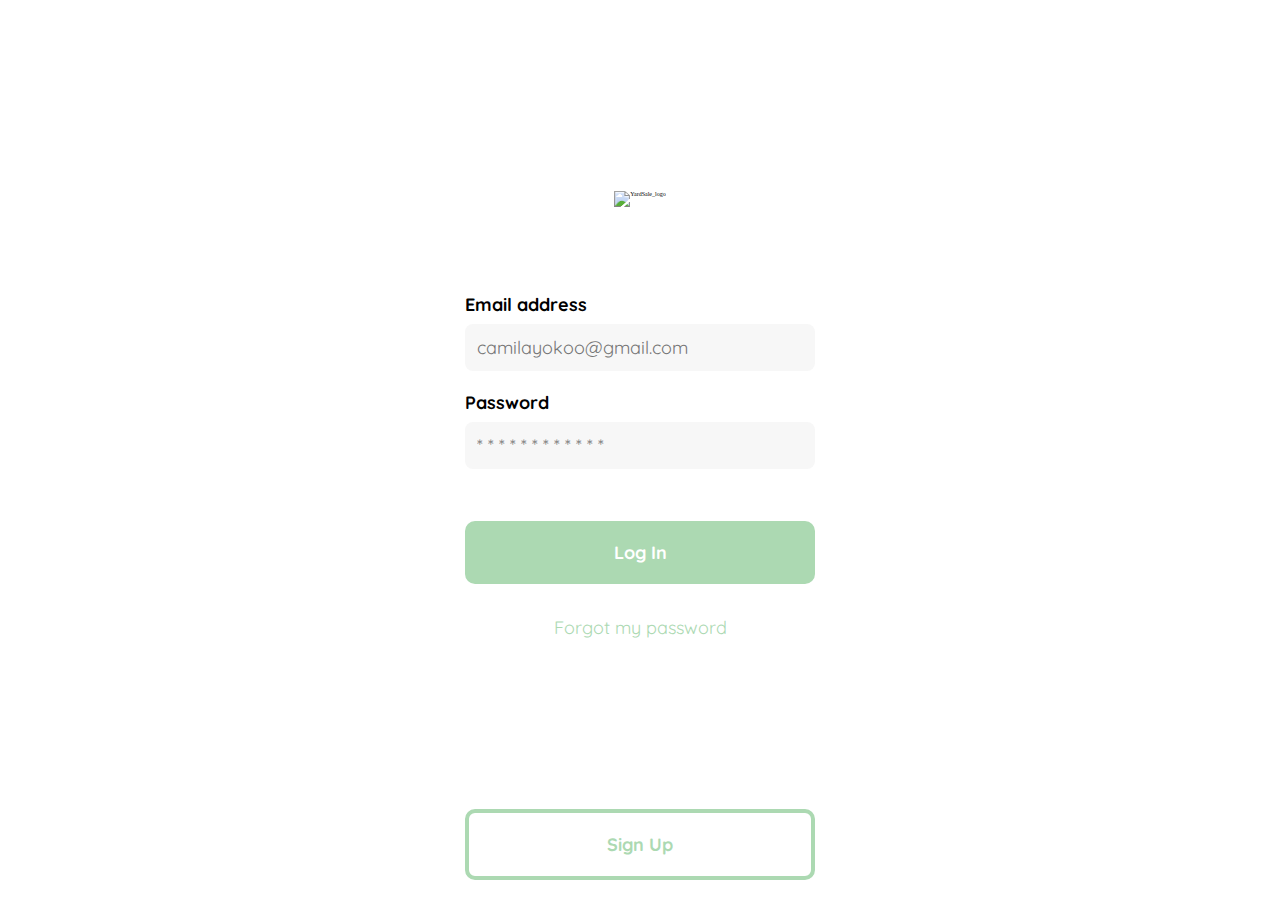
==== pages/login.html @ fc348dac "YardSale login.html terminado diseno" ====
<!DOCTYPE html>
<html lang="en">
<head>
    <meta charset="UTF-8">
    <meta http-equiv="X-UA-Compatible" content="IE=edge">
    <meta name="viewport" content="width=device-width, initial-scale=1.0">
    <title>Sign In</title>

    <link rel="stylesheet" href="/styles/styles.css">
</head>
<body>
        
    <form action="/" class="login">
        <img class="logo" src="https://raw.githubusercontent.com/platzi/curso-frontend-developer-practico/main/logos/logo_yard_sale.svg" alt="YardSale_logo">
        
        <div class="data">
            <div class="input">
                <label for="email">Email address</label>
                <input type="email" name="email" id="email" placeholder="camilayokoo@gmail.com" required>
            </div>

            <div class="input">
                <label for="password">Password</label>
                <input type="password" name="password" id="password" placeholder="* * * * * * * * * * * *" required>
            </div>
        </div>
        
        <div class="actions">
            <input type="submit" value="Log In" class="primary_button logIn_button">
            <a href="/pages/passwordRecovery.html">Forgot my password</a>
        </div>

    </form>
    
    <footer class="login_footer">
        <input type="button" value="Sign Up" class="primary_button signUp_button">
    </footer>

</body>
</html>
---- styles/styles.css ----
/* imports */

/* Quicksand Font */
@import url('https://fonts.googleapis.com/css2?family=Quicksand:wght@300;400;500;600;700&display=swap');

/* Roboto Font */
@import url('https://fonts.googleapis.com/css2?family=Roboto:ital,wght@0,100;0,300;0,400;0,500;0,700;0,900;1,100;1,300;1,400;1,500;1,700;1,900&display=swap');

:root {
    /* Color palette */
    --very_light_pink: #C7C7C7;
    --hospital_green: #ACD9B2;
    --white: #ffffff;
    --dark: #232830;
    --black: #000000;

    /* elements color */
    --textInputField: #f7f7f7;

    /* Fonts */
    --sm: 14rem;
    --md: 16rem;
    --lg: 18rem;

    --h1_fontSize: var(--lg);
    --h1_title: bold var(--h1_fontSize) 'Quicksand', sans-serif;
    --h1_body: var(--h1_fontSize) 'Quicksand', sans-serif;
    --h1_price: bold var(--h1_fontSize) 'Roboto', sans-serif;
    --h1_light: var(--h1_title);;
}

html{
    font-size: 6.25%;
}

body{
    width: 100%;
    height: 100vh;
    padding: 20rem;

    display: grid;
    grid-template-rows:1fr auto;
    place-items: center;
    overflow: hidden;

    background: var(--white);
}

*{
    box-sizing: border-box;
    margin: 0;
    padding: 0;
    
    list-style: none;
    outline: none;
    appearance: none;
    border: none;
    text-decoration: none;
}

.login{
    display: flex;
    flex-direction: column;
    align-items: center;
    gap: 52rem;
}

.logo{
    height: 50rem;
}

.data{
    width: 100%;

    display: flex;
    flex-direction: column;
    gap: 20rem;
}

.input{
    display: flex;
    flex-direction: column;
    gap: 8rem;

    font: var(--h1_title);
}

.input input{
    border-radius: 8rem;
    padding: 12rem;

    background: var(--textInputField);
    font: var(--h1_body);
}

.actions{
    display: flex;
    flex-direction: column;
    align-items: center;
    gap: 32rem;

    font: var(--h1_body);
}

.actions input{
    color: var(--white);
    background: var(--hospital_green);
}

.actions a{
    color: var(--hospital_green);
}

.primary_button{
    width: 350rem;
    padding: 20rem;
    border-radius: 10rem;
    font: var(--h1_title);
}

.signUp_button{
    border:4rem solid var(--hospital_green);
    color: var(--hospital_green);
    background: var(--white);
}
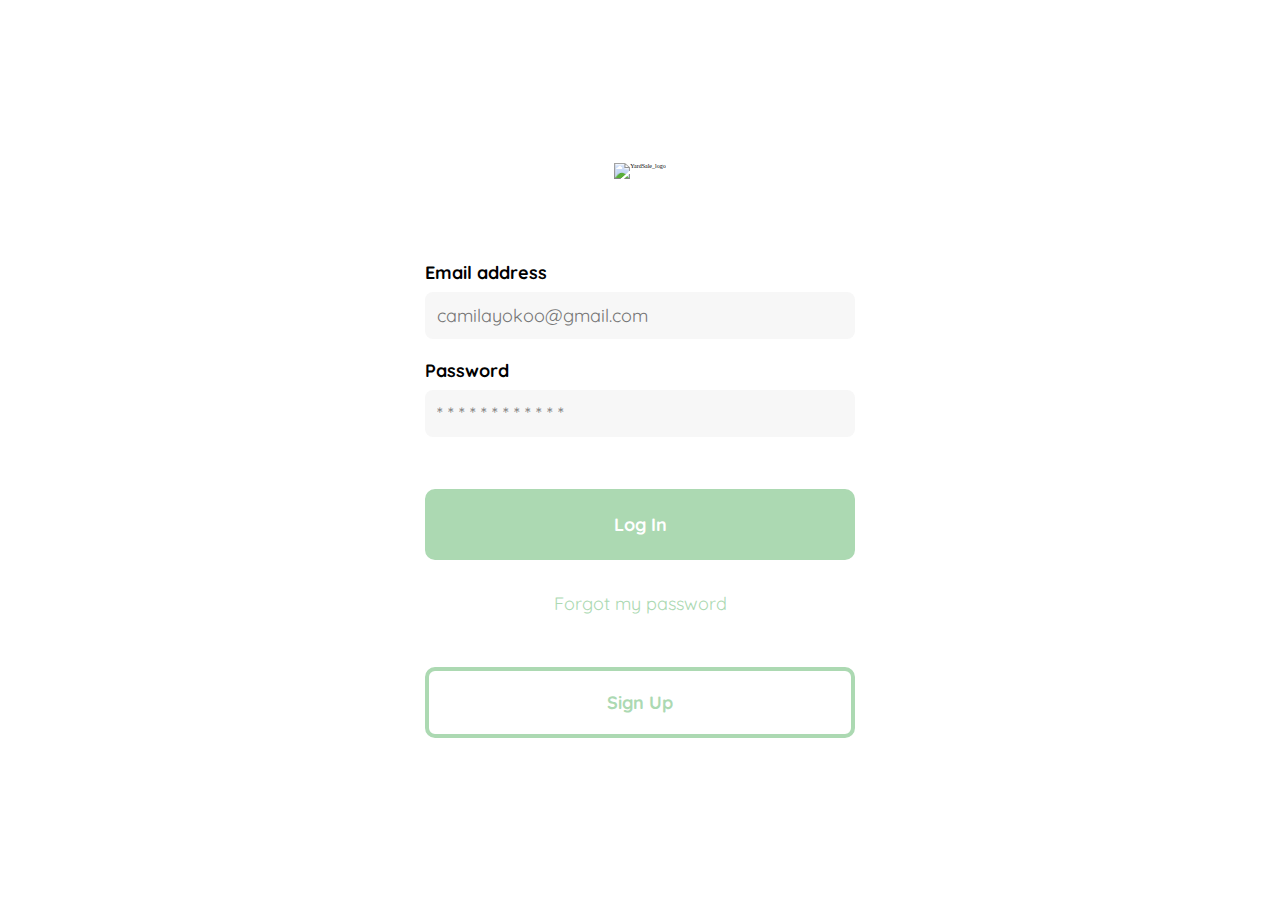
==== commit 49a8f9f2: "Pages design terminated, Falta incluir comportamiento Desktop" ====
--- a/pages/login.html
+++ b/pages/login.html
@@ -4,13 +4,13 @@
     <meta charset="UTF-8">
     <meta http-equiv="X-UA-Compatible" content="IE=edge">
     <meta name="viewport" content="width=device-width, initial-scale=1.0">
-    <title>Sign In</title>
+    <title>YardSale</title>
 
     <link rel="stylesheet" href="/styles/styles.css">
 </head>
 <body>
         
-    <form action="/" class="login">
+    <form action="/index.html" class="form">
         <img class="logo" src="https://raw.githubusercontent.com/platzi/curso-frontend-developer-practico/main/logos/logo_yard_sale.svg" alt="YardSale_logo">
         
         <div class="data">
@@ -30,11 +30,10 @@
             <a href="/pages/passwordRecovery.html">Forgot my password</a>
         </div>
 
+        <div class="login_footer">
+            <input type="button" value="Sign Up" class="primary_button signUp_button" onclick="location.href='/pages/register.html'">
+        </div>
+
     </form>
-    
-    <footer class="login_footer">
-        <input type="button" value="Sign Up" class="primary_button signUp_button">
-    </footer>
-
 </body>
 </html>--- a/styles/styles.css
+++ b/styles/styles.css
@@ -1,4 +1,7 @@
 /* imports */
+
+/* Iconos */
+@import url("https://cdnjs.cloudflare.com/ajax/libs/font-awesome/6.1.1/css/all.min.css");
 
 /* Quicksand Font */
 @import url('https://fonts.googleapis.com/css2?family=Quicksand:wght@300;400;500;600;700&display=swap');
@@ -10,7 +13,11 @@
     /* Color palette */
     --very_light_pink: #C7C7C7;
     --hospital_green: #ACD9B2;
+    --salmonRed: #d04949;
+    --salmonRed_opacity: #d049495f;
     --white: #ffffff;
+    --gray: #7d7c7c;
+    --gray_light: #7d7c7c69;
     --dark: #232830;
     --black: #000000;
 
@@ -26,7 +33,6 @@
     --h1_title: bold var(--h1_fontSize) 'Quicksand', sans-serif;
     --h1_body: var(--h1_fontSize) 'Quicksand', sans-serif;
     --h1_price: bold var(--h1_fontSize) 'Roboto', sans-serif;
-    --h1_light: var(--h1_title);;
 }
 
 html{
@@ -39,9 +45,8 @@
     padding: 20rem;
 
     display: grid;
-    grid-template-rows:1fr auto;
     place-items: center;
-    overflow: hidden;
+    /* overflow: hidden; */
 
     background: var(--white);
 }
@@ -58,15 +63,18 @@
     text-decoration: none;
 }
 
-.login{
+.form{
     display: flex;
     flex-direction: column;
     align-items: center;
     gap: 52rem;
+
+    width: 90%;
+    max-width: 430rem;
 }
 
 .logo{
-    height: 50rem;
+    height: 46rem;
 }
 
 .data{
@@ -78,6 +86,8 @@
 }
 
 .input{
+    width: 100%;
+
     display: flex;
     flex-direction: column;
     gap: 8rem;
@@ -94,6 +104,8 @@
 }
 
 .actions{
+    width: 100%;
+
     display: flex;
     flex-direction: column;
     align-items: center;
@@ -107,19 +119,307 @@
     background: var(--hospital_green);
 }
 
+.actions input:hover{
+    color: var(--hospital_green);
+    background: var(--white);
+}
+
 .actions a{
     color: var(--hospital_green);
 }
 
 .primary_button{
-    width: 350rem;
+    width: 100%;
+
     padding: 20rem;
     border-radius: 10rem;
     font: var(--h1_title);
+
+    cursor: pointer;
+    border:4rem solid var(--hospital_green);
 }
 
 .signUp_button{
-    border:4rem solid var(--hospital_green);
     color: var(--hospital_green);
     background: var(--white);
+}
+
+.signUp_button:hover{
+    background: var(--hospital_green);
+    color: var(--white);
+}
+
+.login_footer{
+    width: 100%;
+}
+
+#invalid_text{
+    color: var(--salmonRed);
+}
+
+#invalid_border{
+    border: 2rem solid var(--salmonRed);
+    background: var(--salmonRed_opacity);
+}
+
+.info{
+    display: flex;
+    flex-wrap: wrap;
+    flex-direction: column;
+    gap: 14rem;
+
+    align-items: center;
+    text-align: center;
+}
+
+.info h3{
+    font:bold 24rem 'Quicksand', sans-serif;
+}
+
+.info p{
+    font:22rem 'Quicksand', sans-serif;
+    color: var(--gray);
+}
+
+.form i{
+    font-size: 100rem;
+    color: var(--hospital_green);
+}
+
+nav{
+    position: fixed;
+    top: 0;
+    z-index: 10;
+
+    padding: 18rem;
+    width: 100%;
+
+    display: flex;
+    justify-content: space-between;
+    align-items: center;
+
+    background: var(--white);
+    box-shadow: 0 4rem 12rem #00000029;
+}
+
+nav i{
+    font-size: 26rem;
+    color: var(--dark);
+}
+
+nav img{
+    height: 36rem;
+}
+
+.box_search{
+    position: absolute;
+    top: 110rem;
+    z-index: 2;
+
+    width: 90%;
+    overflow: hidden;
+
+    display: flex;
+    flex-direction: column;
+    justify-content: center;
+    align-items: center;
+    gap: 20rem;
+
+    background: var(--white);
+}
+
+.search{
+    width: 100%;
+    padding: 14rem;
+
+    display: flex;
+    justify-content: start;
+    align-items: center;
+    gap: 12rem;
+
+    font-size: 20rem;
+
+    border-radius: 10rem;
+    background: var(--textInputField);
+    color: var(--gray_light);
+}
+
+.search input{
+    width: 100%;
+
+    color: var(--gray);
+    background: none;
+    font: bold 18rem 'Quicksand', sans-serif;
+}
+
+.search input::placeholder{
+    color: var(--gray_light);
+}
+
+.category{
+    width: 100%;
+    padding-top: 6rem;
+
+    display: flex;
+    justify-content: flex-start;
+    gap: 10rem;
+
+    font:var(--h1_title);
+    color: var(--gray_light);
+}
+
+.category p label{
+    cursor: pointer;
+    padding: 4rem 12rem;
+
+    border-radius: 8rem;
+}
+
+.category p input{
+    display: none;
+}
+
+.category p input:checked + label{
+    border: 2rem solid var(--hospital_green);
+    color: var(--hospital_green);
+}
+
+.category p input:not(:checked) + label{
+    border: none;
+    color: var(--gray_light);
+}
+
+.filter{
+    display: flex;
+    justify-content: center;
+    align-items: center;
+    gap: 12rem;
+
+    font: bold 20rem 'Quicksand', sans-serif;
+}
+
+.filter select{
+    display: flex;
+    align-items: center;
+
+    font-size: 20rem;
+    color: var(--gray_light);
+}
+
+.product_list{
+    position: absolute;
+    top: 290rem;
+    z-index: 1;
+    
+    width: 90%;
+
+    display: flex;
+    flex-wrap: wrap;
+    justify-content: space-between;
+    gap: 20rem;
+
+    padding-bottom: 18rem;
+}
+
+.product_list li{
+    display: flex;
+    flex-direction: column;
+    gap: 8rem;
+
+    font: 16rem 'Quicksand', sans-serif;
+    color: var(--gray);
+}
+
+.product_list li > img{
+    height: 200rem;
+    border-radius: 10rem;
+}
+
+.product_list li > div{
+    display: flex;
+    justify-content: space-between;
+    align-items: center;
+}
+
+.product_list li > div > p strong{
+    font-size: 18rem;
+    color: var(--dark);
+}
+
+.cart{
+    width: 36rem;
+    height: 36rem;
+
+    display: flex;
+    justify-content: center;
+    align-items: center;
+}
+
+.cart label{
+    width: 100%;
+    height: 100%;
+
+    cursor: pointer;
+}
+
+.cart label i{
+    width: 100%;
+    height: 100%;
+
+    display: flex;
+    align-items: center;
+    justify-content: center;
+
+    border-radius: 100%;
+}
+
+.cart input:checked ~ label .fa-shopping-cart{
+    display: flex;
+
+    color: var(--hospital_green);
+    background: none;
+}
+
+.cart input:checked ~ label .fa-cart-plus{
+    display: none;
+}
+
+.cart input:not(:checked) ~ label .fa-shopping-cart{
+    display: none;
+}
+
+.cart input:not(:checked) ~ label .fa-cart-plus{
+    display: flex;
+
+    color: var(--white);
+    background: var(--hospital_green);
+}
+
+@media(max-width: 710px){
+    .form{
+        position: absolute;
+        top: 110rem;
+        align-items: flex-start;
+    }
+    
+    .signUp_button{
+        position: fixed;
+        bottom: 40rem;
+        
+        width: 80%;
+    }
+
+    .category{
+        padding-bottom: 20rem;
+        overflow-x: scroll;
+    }
+
+    .product_list{
+        top: 320rem;
+        justify-content: center;
+    }
+
+    .product_list li img{
+        height: 160rem;
+    }
 }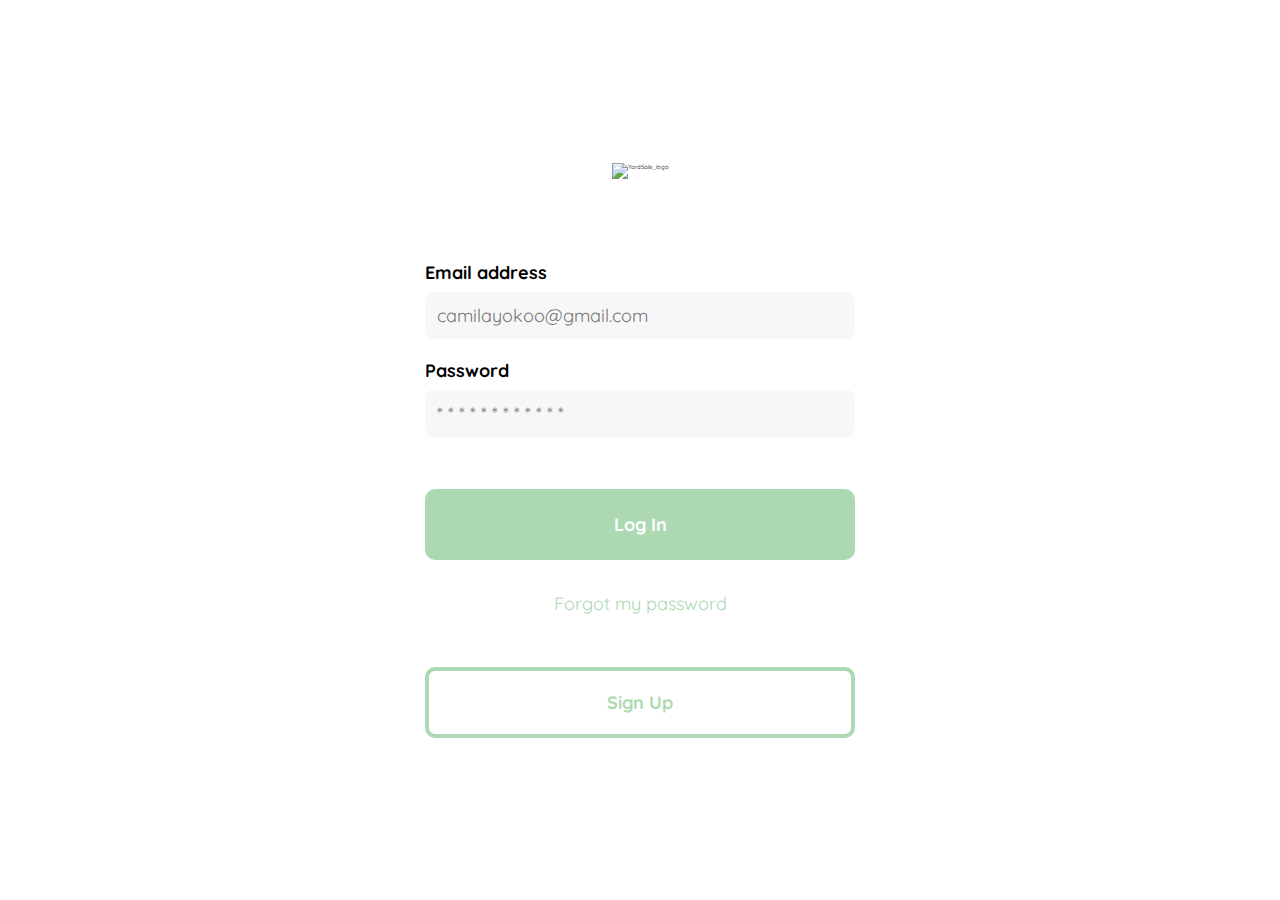
==== commit 0f8b131f: "Pagina Lista para subir" ====
--- a/pages/login.html
+++ b/pages/login.html
@@ -1,15 +1,16 @@
 <!DOCTYPE html>
 <html lang="en">
+
 <head>
     <meta charset="UTF-8">
     <meta http-equiv="X-UA-Compatible" content="IE=edge">
     <meta name="viewport" content="width=device-width, initial-scale=1.0">
     <title>YardSale</title>
 
-    <link rel="stylesheet" href="/styles/styles.css">
+    <link rel="stylesheet" href="../styles/styles.css">
 </head>
-<body>
-        
+
+<body> 
     <form action="/index.html" class="form">
         <img class="logo" src="https://raw.githubusercontent.com/platzi/curso-frontend-developer-practico/main/logos/logo_yard_sale.svg" alt="YardSale_logo">
         
@@ -27,13 +28,14 @@
         
         <div class="actions">
             <input type="submit" value="Log In" class="primary_button logIn_button">
-            <a href="/pages/passwordRecovery.html">Forgot my password</a>
+            <a href="./pages/passwordRecovery.html">Forgot my password</a>
         </div>
 
         <div class="login_footer">
-            <input type="button" value="Sign Up" class="primary_button signUp_button" onclick="location.href='/pages/register.html'">
+            <input type="button" value="Sign Up" class="primary_button signUp_button" onclick="location.href='./pages/register.html'">
         </div>
 
     </form>
 </body>
+
 </html>--- a/styles/styles.css
+++ b/styles/styles.css
@@ -33,6 +33,8 @@
     --h1_title: bold var(--h1_fontSize) 'Quicksand', sans-serif;
     --h1_body: var(--h1_fontSize) 'Quicksand', sans-serif;
     --h1_price: bold var(--h1_fontSize) 'Roboto', sans-serif;
+
+    --card_size: 200rem;
 }
 
 html{
@@ -48,6 +50,7 @@
     place-items: center;
     /* overflow: hidden; */
 
+    font-family: 'Quicksand', sans-serif;
     background: var(--white);
 }
 
@@ -61,6 +64,7 @@
     appearance: none;
     border: none;
     text-decoration: none;
+    user-select: none;
 }
 
 .form{
@@ -136,7 +140,7 @@
     font: var(--h1_title);
 
     cursor: pointer;
-    border:4rem solid var(--hospital_green);
+    border: 4rem solid var(--hospital_green);
 }
 
 .signUp_button{
@@ -188,32 +192,125 @@
 
 nav{
     position: fixed;
+    z-index: 10;
     top: 0;
-    z-index: 10;
-
-    padding: 18rem;
-    width: 100%;
-
-    display: flex;
-    justify-content: space-between;
-    align-items: center;
+
+    width: 100%;
+    padding: 14rem;
+
+    display: grid;
+    place-items: center;
 
     background: var(--white);
     box-shadow: 0 4rem 12rem #00000029;
 }
 
-nav i{
+.navbar_content{
+    z-index: 11;
+    width: 90%;
+
+    display: flex;
+    justify-content: space-between;
+    align-items: center;
+}
+
+.navbar_content > a > img{
+    cursor: pointer;
+    height: 36rem;
+}
+
+.navbar_content > a > strong{
+    display: none;
+
+    color: var(--dark);
+    font-size: 20rem;
+}
+
+.navbar_content .items_left{
+    display: none;
+}
+
+.navbar_content i{
     font-size: 26rem;
     color: var(--dark);
 }
 
-nav img{
-    height: 36rem;
+nav .items_right{
+    display: flex;
+    align-items: center;
+    gap: 26rem;
+}
+
+.signIn_email input{
+    display: none;
+}
+
+.signIn_email label{
+    display: flex;
+    align-items: center;
+    gap: 6rem;
+
+    cursor: pointer;
+
+    font: var(--h1_body);
+    color: var(--gray);
+}
+
+.signIn_email label > i{
+    font-size: 14rem;
+    color: var(--gray);
+}
+
+.signIn_email input:checked ~ .signIn_panel{
+    display: flex;
+}
+
+.signIn_panel{
+    position: absolute;
+    z-index: 11;
+    
+    width: 180rem;
+    padding: 20rem;
+    margin-top: 10rem;
+    margin-left: 50rem;
+
+    display: none;
+    flex-direction: column;
+
+    text-align: end;
+    background: var(--white);
+    box-shadow: 0 4rem 12rem #00000029;
+}
+
+.signIn_panel ul{
+    display: flex;
+    flex-direction: column;
+    gap: 22rem;
+    
+    padding-bottom: 20rem;
+    border-bottom: 1rem solid var(--gray_light);
+    margin-bottom: 20rem;
+}
+
+.signIn_panel ul a{
+    font: var(--h1_title);
+    color: var(--dark);
+}
+
+
+.panel_footer a{
+    font: bold 16rem 'Quicksand', sans-serif;
+    color: var(--hospital_green);
+
+}
+
+.shoping_cart label > i{
+    cursor: pointer;
 }
 
 .box_search{
     position: absolute;
-    top: 110rem;
+    top: 94rem;
     z-index: 2;
 
     width: 90%;
@@ -223,7 +320,7 @@
     flex-direction: column;
     justify-content: center;
     align-items: center;
-    gap: 20rem;
+    gap: 26rem;
 
     background: var(--white);
 }
@@ -244,6 +341,10 @@
     color: var(--gray_light);
 }
 
+.search label{
+    cursor: pointer;
+}
+
 .search input{
     width: 100%;
 
@@ -295,15 +396,22 @@
     align-items: center;
     gap: 12rem;
 
+    cursor: pointer;
+
     font: bold 20rem 'Quicksand', sans-serif;
 }
 
 .filter select{
+    cursor: pointer;
     display: flex;
     align-items: center;
 
     font-size: 20rem;
     color: var(--gray_light);
+}
+
+.filter label{
+    cursor: pointer;
 }
 
 .product_list{
@@ -313,15 +421,17 @@
     
     width: 90%;
 
-    display: flex;
-    flex-wrap: wrap;
-    justify-content: space-between;
-    gap: 20rem;
+    display: grid;
+    grid-template-columns: repeat(auto-fill, var(--card_size));
+    grid-gap: 26rem;
+    place-content: center;
 
     padding-bottom: 18rem;
 }
 
-.product_list li{
+.product_card{
+    cursor: pointer;
+
     display: flex;
     flex-direction: column;
     gap: 8rem;
@@ -330,23 +440,26 @@
     color: var(--gray);
 }
 
-.product_list li > img{
-    height: 200rem;
+.product_card > label > img{
+    cursor: pointer;
+
+    height: var(--card_size);
+    width: var(--card_size);
     border-radius: 10rem;
 }
 
-.product_list li > div{
+.product_info{
     display: flex;
     justify-content: space-between;
     align-items: center;
 }
 
-.product_list li > div > p strong{
+.product_info > p strong{
     font-size: 18rem;
     color: var(--dark);
 }
 
-.cart{
+.cart_icon{
     width: 36rem;
     height: 36rem;
 
@@ -355,14 +468,14 @@
     align-items: center;
 }
 
-.cart label{
+.cart_icon label{
     width: 100%;
     height: 100%;
 
     cursor: pointer;
 }
 
-.cart label i{
+.cart_icon label i{
     width: 100%;
     height: 100%;
 
@@ -373,35 +486,446 @@
     border-radius: 100%;
 }
 
-.cart input:checked ~ label .fa-shopping-cart{
-    display: flex;
+.cart_icon label .fa-shopping-cart{
+    display: none;
 
     color: var(--hospital_green);
     background: none;
 }
 
-.cart input:checked ~ label .fa-cart-plus{
-    display: none;
-}
-
-.cart input:not(:checked) ~ label .fa-shopping-cart{
-    display: none;
-}
-
-.cart input:not(:checked) ~ label .fa-cart-plus{
-    display: flex;
+.cart_icon label .fa-cart-plus{
+    display: none;
 
     color: var(--white);
     background: var(--hospital_green);
 }
 
-@media(max-width: 710px){
-    .form{
+.cart_icon input:checked ~ label .fa-shopping-cart{
+    display: flex;
+}
+
+.cart_icon input:not(:checked) ~ label .fa-cart-plus{
+    display: flex;
+}
+
+.items_left input{
+    display: none;
+}
+
+.items_left label{
+    cursor: pointer;
+}
+
+.items_left input:checked ~ .optMobile_panel{
+    display: flex;
+}
+
+.optMobile_panel{
+    position: absolute;
+    z-index: 11;
+    top: 0;
+    left: 0;
+
+    width: 100%;
+    height: 100vh;
+    padding: 30rem;    
+    
+    display: none;
+    flex-direction: column;
+
+    background: var(--white);
+    
+    font-size: 24rem;
+    font-family: 'Quicksand' , sans-serif;
+    font-weight: bold;
+}
+
+.optMobile_panel .close{
+    position: absolute;
+    align-self: flex-end;
+}
+
+.close label > i{
+    color: var(--gray);
+}
+
+.navbar_content .items_left > input:not(:checked) ~ .optMobile_panel{
+    display: none;
+}
+
+.optMobile_panel ul{
+    display: flex;
+    flex-direction: column;
+    gap: 26rem;
+
+    padding-top: 12rem;
+    padding-bottom: 30rem;
+    border-bottom: 1rem solid var(--gray_light);
+    margin-bottom: 10rem;
+}
+
+.optMobile_panel a{
+    color: var(--dark);
+}
+
+.panelMobile_footer{
+    padding-top: 16rem;
+
+    display: flex;
+    flex-direction: column;
+    gap: 12rem;
+}
+
+.panelMobile_footer p{
+    font-size: 20rem;
+    font-weight: normal;
+}
+
+.panelMobile_footer a{
+    font-size: 20rem;
+    color: var(--hospital_green);
+}
+
+.product_detail{
+    position: fixed;
+    /* overflow-y: scroll; */
+
+    z-index: 9;
+    right: 0;
+    margin-top: 56rem;
+    margin-left: 400rem;
+    padding-bottom: 50rem;    
+    
+    height: 94vh;
+    max-width: 500rem;
+    min-width: 400rem;
+
+    display: none;
+    flex-direction: column;
+    gap: 52rem;
+
+    background: var(--white);
+}
+
+.space{
+    padding: 0 30rem;
+}
+
+.img_carrusel{
+    display: flex;
+    flex-direction: column;
+    justify-content: center;
+}
+
+.img_carrusel img{
+    width: 100%;
+}
+
+.detail{
+    display: flex;
+    flex-direction: column;
+    gap: 20rem;
+
+    color: var(--gray);
+    font-weight: 100;
+    font-size: 20rem;
+}
+
+.detail .title{
+    font-weight: 400;
+}
+
+.detail .title p > strong{
+    color: var(--dark);
+}
+
+.detail .content{
+    text-align: left;
+}
+
+.product_detail .close{
+    position: fixed;
+    cursor: pointer;
+    z-index: 10;
+    top: 60rem;
+
+    margin-top: 16rem;
+    margin-left: 16rem;
+    padding: 4rem;
+
+    width: 40rem;
+    height: 40rem;
+
+    display: flex;
+    align-items: center;
+    justify-content: center;
+
+    font-size: 24rem;
+
+    background: var(--white);
+    border-radius: 50%;
+}
+
+.product_detail .close  > i{
+    color: var(--black);
+    opacity: .5;
+}
+
+#productDetail_panel{
+    display: none;
+}
+
+#productDetail_panel:checked ~ .product_detail{
+    display: flex;
+}
+
+#shoping_cart{
+    display: none;
+}
+
+#shoping_cart:checked ~ .shopingCart_panel{
+    display: flex;
+}
+
+.shopingCart_panel{
+    position: fixed;
+    z-index: 10;
+    
+    top: 0;
+    right: 60rem;
+    margin-top: 54rem;
+    padding: 20rem;
+
+    height: 80vh;
+    max-width: 600rem;
+    min-width: 400rem;
+
+    display: none;
+    flex-direction: column;
+    justify-content: center;
+    align-items: stretch;
+    gap: 40rem;
+
+    font-size: 20rem;
+    background: var(--white);
+    border-radius: 10rem;
+    box-shadow: 0 4rem 12rem #0000002c;
+}
+
+.cart_items{
+    overflow-y: scroll;
+    padding-right: 20rem;
+
+    display: flex;
+    flex-direction: column;
+    gap: 30rem;
+
+    height: 70vh;
+}
+
+.cart_items li{
+    height: auto;
+    width: 100%;
+
+    display: flex;
+    align-items: center;
+    justify-content: space-between;
+}
+
+.cart_items li > input{
+    display: none;
+}
+
+.cart_items li > div{
+    display: flex;
+    align-items: center;
+    gap: 16rem;
+
+    text-align: start;
+    font-size: 18rem
+}
+
+.cart_items .product{
+    max-width: 400rem;
+    margin-right: 28rem;
+}
+
+.cart_items .product img{
+    max-width: 80rem;
+    border-radius: 10rem;
+}
+
+.cart_items li .message{
+    display: none;
+}
+
+.cart_items .price{
+    width: 120rem;
+
+    display: flex;
+    justify-content: center;
+
+    text-align: end;
+}
+
+.cart_items .price label > i{
+    cursor: pointer;
+    opacity: .5;
+}
+
+.cart_items li > input:checked ~ div{
+    opacity: .5;
+}
+
+.cart_items li > input:checked ~ .product{
+    margin-right: 0;
+}
+
+.cart_items li > input:checked ~ .product p{
+    display: none;
+}
+
+.cart_items li > input:checked ~ .price{
+    width: auto;
+}
+
+.cart_items li > input:checked ~ .price strong{
+    display: none;
+}
+
+.cart_items li > input:checked ~ .message{
+    display: block;
+}
+
+.shopingCart_panel .footer_panel{
+    padding-top: 20rem;
+
+    display: flex;
+    flex-direction: column;
+    gap: 20rem;
+
+    border-top: 1rem solid var(--gray_light);
+}
+
+.footer_panel .price_total{
+    padding: 26rem 16rem;
+
+    display: flex;
+    justify-content: space-between;
+
+    color: var(--dark);
+    font-size: 18rem;
+    font-weight: bold;
+
+    border-radius: 10rem;
+    background: var(--textInputField);
+}
+
+.orders_panel{
+    position: absolute;
+        
+    top: 0;
+    margin-top: 100rem;
+    width: 88%;
+
+    display: flex;
+    flex-direction: column;
+    justify-content: center;    
+    gap: 36rem;
+    
+    font-size: 20rem;
+}
+
+.orders_panel > strong{
+    font-size: 28rem;
+
+    padding-bottom: 20rem;
+    border-bottom: 1rem solid var(--gray_light);
+}
+
+.orders{
+    display: flex;
+    flex-direction: column;
+    gap: 36rem;
+}
+
+.orders li{
+    width: 100%;
+
+    display: flex;
+    justify-content: space-between;
+    align-items: center;
+}
+
+.orders .info{
+    align-items: flex-start;
+    text-align: start;
+
+    gap: 4rem;
+}
+
+.orders .info p{
+    font-size: 18rem;
+}
+
+.orders .price{
+    display: flex;
+    align-items: center;
+    gap: 26rem;
+
+    font-size: 20rem;
+    color: var(--dark);
+}
+
+.orders .price i{
+    cursor: pointer;
+
+    font-size: 18rem;
+    color: var(--gray);
+}
+
+.order{
+    padding: 20rem;
+    width: 100%;
+
+    display: flex;
+    justify-content: space-between;
+    align-items: center;
+
+    background: var(--textInputField);
+    border-radius: 10rem;
+}
+
+.order .info{
+    align-items: flex-start;
+    text-align: start;
+
+    gap: 4rem;
+}
+
+.order .info p{
+    font-size: 18rem;
+}
+
+.order .price{
+    color: var(--dark);
+}
+
+@media(max-width: 640px){
+    .form2{
         position: absolute;
         top: 110rem;
         align-items: flex-start;
     }
-    
+
+    .navbar_content .items_left{
+        display: block;
+    }
+
+    .signIn_email{
+        display: none;
+    }
+
     .signUp_button{
         position: fixed;
         bottom: 40rem;
@@ -415,11 +939,53 @@
     }
 
     .product_list{
-        top: 320rem;
-        justify-content: center;
-    }
-
-    .product_list li img{
-        height: 160rem;
+        top: 310rem;
+
+        --card_size: 160rem;
+    }
+
+    .product_detail{
+        overflow-y: scroll;
+
+        max-width: 100%;
+        margin-left: 0;
+    }
+
+    .product_detail .signUp_button{
+        position: relative;
+        width: 100%;
+        bottom: 0;
+    }
+
+    .shopingCart_panel{
+        padding: 20rem 18rem;
+        padding-left: 24rem;
+        padding-bottom: 80rem;
+        margin-top: 52rem;
+        
+        right: 0;
+        z-index: 9;
+
+        width: 100%;
+        height: 100%;
+    }
+
+    .cart_items .product{
+        max-width: 216rem;
+        margin-right: 20rem;
+    }
+
+    .shopingCart_panel .signUp_button{
+        position: relative;
+        width: 100%;
+        bottom: 0;
+    }
+
+    #shoping_cart:checked ~ nav .navbar_content a > img{
+        display: none;
+    }
+
+    #shoping_cart:checked ~ nav .navbar_content a > .shoping{
+        display: block;
     }
 }